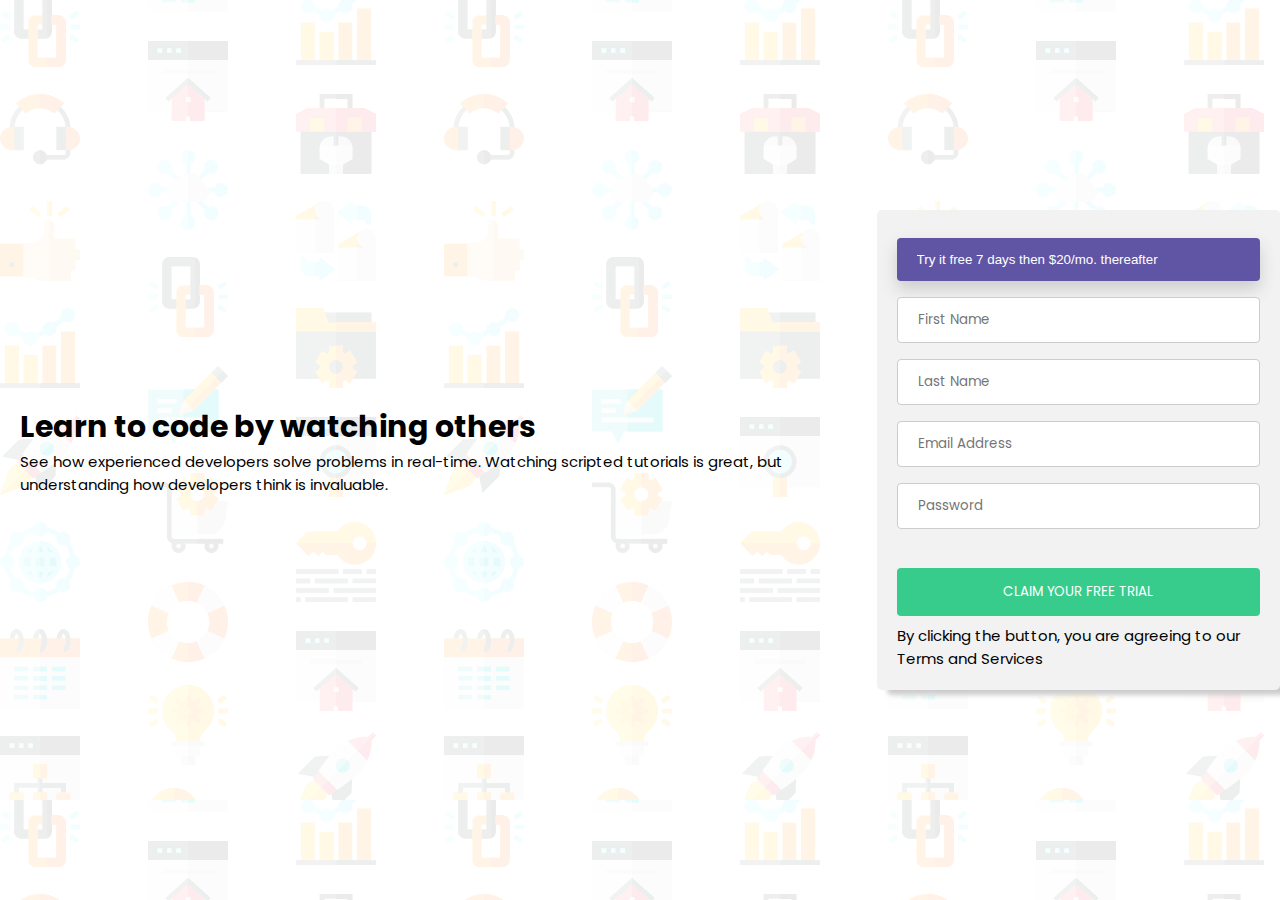
==== index.html @ 2d349966 "Updated" ====
<!DOCTYPE html>
<html lang="en">
    <head>
        <meta charset="UTF-8">
        <meta http-equiv="X-UA-Compatible" content="IE=edge">
        <meta name="viewport" content="width=device-width, initial-scale=1.0">
        <link href="https://fonts.googleapis.com/css2?family=Big+Shoulders+Display:wght@700&family=Lexend+Deca&family=Poppins:ital,wght@0,400;0,500;0,600;1,700&display=swap" rel="stylesheet">
        <link rel="stylesheet" href="style.css">
        <link rel="icon" type="image/png" sizes="32x32" href="./images/favicon-32x32.png">

        <title>Registration Form</title>

    </head>

    <body>


        <div class="container">

            <div class="h1">
                <h1>Learn to code by watching others</h1>

            <p>See how experienced developers solve problems in real-time. Watching scripted tutorials is great, 
                but understanding how developers think is invaluable.
            </p>
            </div>

            <div class="form">
                
                <form action="">
                    <input type="submit-1" value="Try it free 7 days then $20/mo. thereafter"><br>
                    <input type="text" id="fname" placeholder="First Name" required>
                    <br>
                    <input type="text" id="lname" placeholder="Last Name" required>
                    <br>
                    <input type="text" id="email" placeholder="Email Address" required>
                    <br>
                    <input type="text" id="password" placeholder="Password" required>
                    <br><br>
                    <input type="submit" value="CLAIM YOUR FREE TRIAL">
                    
                    <p>By clicking the button, you are agreeing to our <span>Terms and Services</span></p>

                </form>
            </div>
        </div>
    </body>
</html>
---- style.css ----
@import url('https://fonts.googleapis.com/css2?family=Big+Shoulders+Display:wght@700&family=Lexend+Deca&family=Poppins:wght@400;500;600;700&display=swap');
*{
    margin: 0;
    padding: 0;
    box-sizing: border-box;
}

.container{
    background-image: url(/images/bg-intro-desktop.png);
    width: 100%;
    height: 100vh;
    display: flex;
    align-items: center;
    justify-content: center;
    font-family: 'Poppins', sans-serif;
    font-size: 15px;
}

.h1{
    font-family: 'Poppins', sans-serif;
    font-size: 15px;
    padding: 20px;
}

.form{
    border-radius: 5px;
    background-color: #f2f2f2;
    padding: 20px;
    box-shadow: 10px 5px 5px #ccc;
}

input[type=text], select {
    width: 100%;
    padding: 12px 20px;
    margin: 8px 0;
    display: inline-block;
    border: 1px solid #ccc;
    border-radius: 4px;
    box-sizing: border-box;
    font-family:  'Poppins', sans-serif;
}


input[type=submit-1] {
    width: 100%;
    background-color: hsl(248, 32%, 49%);
    color: white;
    padding: 14px 20px;
    margin: 8px 0;
    border: none;
    border-radius: 4px;
    box-shadow: 0 8px 16px 0 #ccc;
}

input[type=submit] {
    width: 100%;
    background-color: hsl(154, 59%, 51%);
    color: white;
    padding: 14px 20px;
    margin: 8px 0;
    border: none;
    border-radius: 4px;
    cursor: pointer;
    font-family:  'Poppins', sans-serif;
}
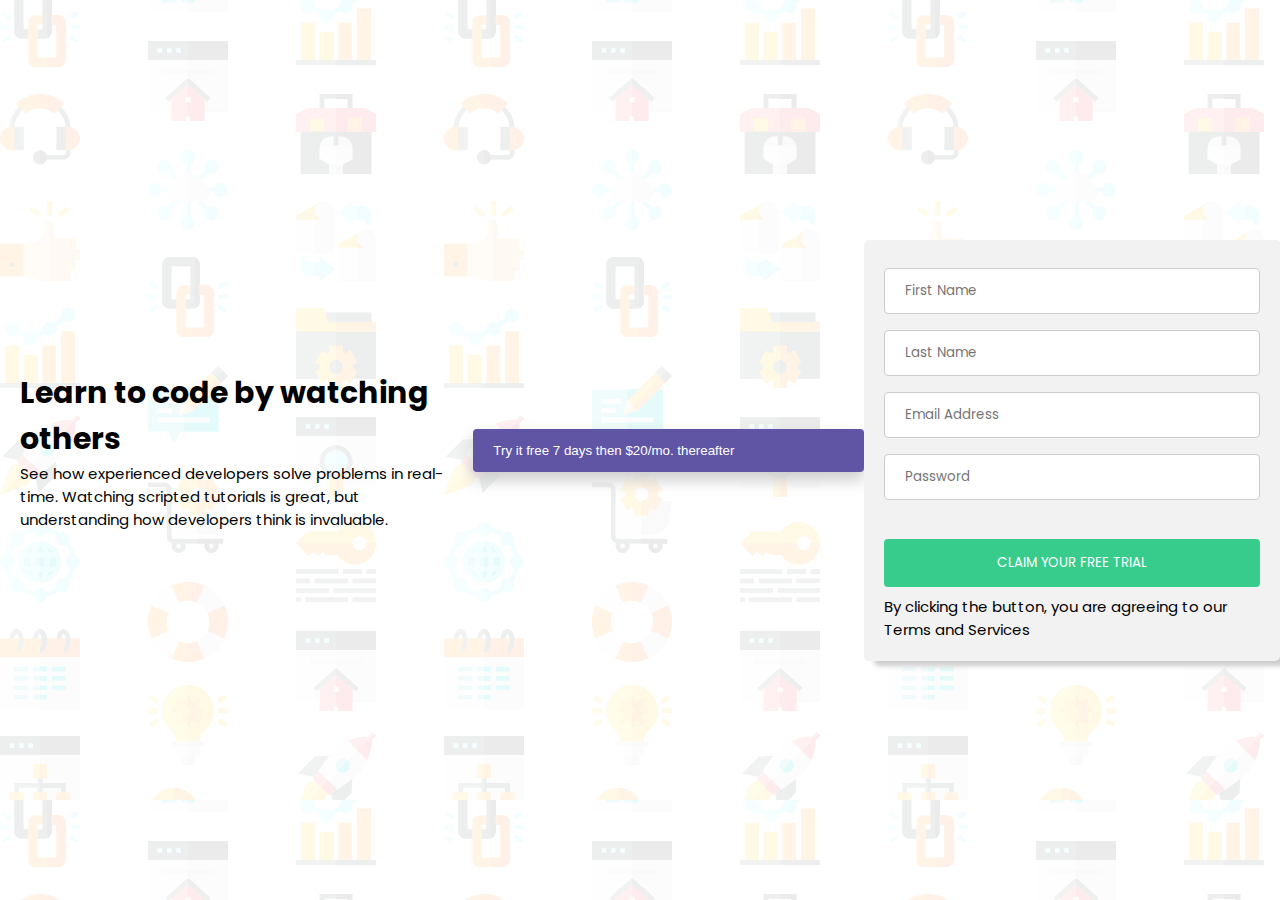
==== commit 247eacfa: "Updated" ====
--- a/index.html
+++ b/index.html
@@ -25,10 +25,12 @@
             </p>
             </div>
 
+            <div class="trial">
+                <input type="submit-1" value="Try it free 7 days then $20/mo. thereafter"><br>
+                </div>
+
             <div class="form">
-                
                 <form action="">
-                    <input type="submit-1" value="Try it free 7 days then $20/mo. thereafter"><br>
                     <input type="text" id="fname" placeholder="First Name" required>
                     <br>
                     <input type="text" id="lname" placeholder="Last Name" required>
--- a/style.css
+++ b/style.css
@@ -22,11 +22,17 @@
     padding: 20px;
 }
 
+.trial{
+    width: 80%;
+    margin-left: auto;
+}
+
 .form{
     border-radius: 5px;
     background-color: #f2f2f2;
     padding: 20px;
     box-shadow: 10px 5px 5px #ccc;
+    width: 80%;
 }
 
 input[type=text], select {
@@ -40,7 +46,6 @@
     font-family:  'Poppins', sans-serif;
 }
 
-
 input[type=submit-1] {
     width: 100%;
     background-color: hsl(248, 32%, 49%);
@@ -51,6 +56,7 @@
     border-radius: 4px;
     box-shadow: 0 8px 16px 0 #ccc;
 }
+
 
 input[type=submit] {
     width: 100%;
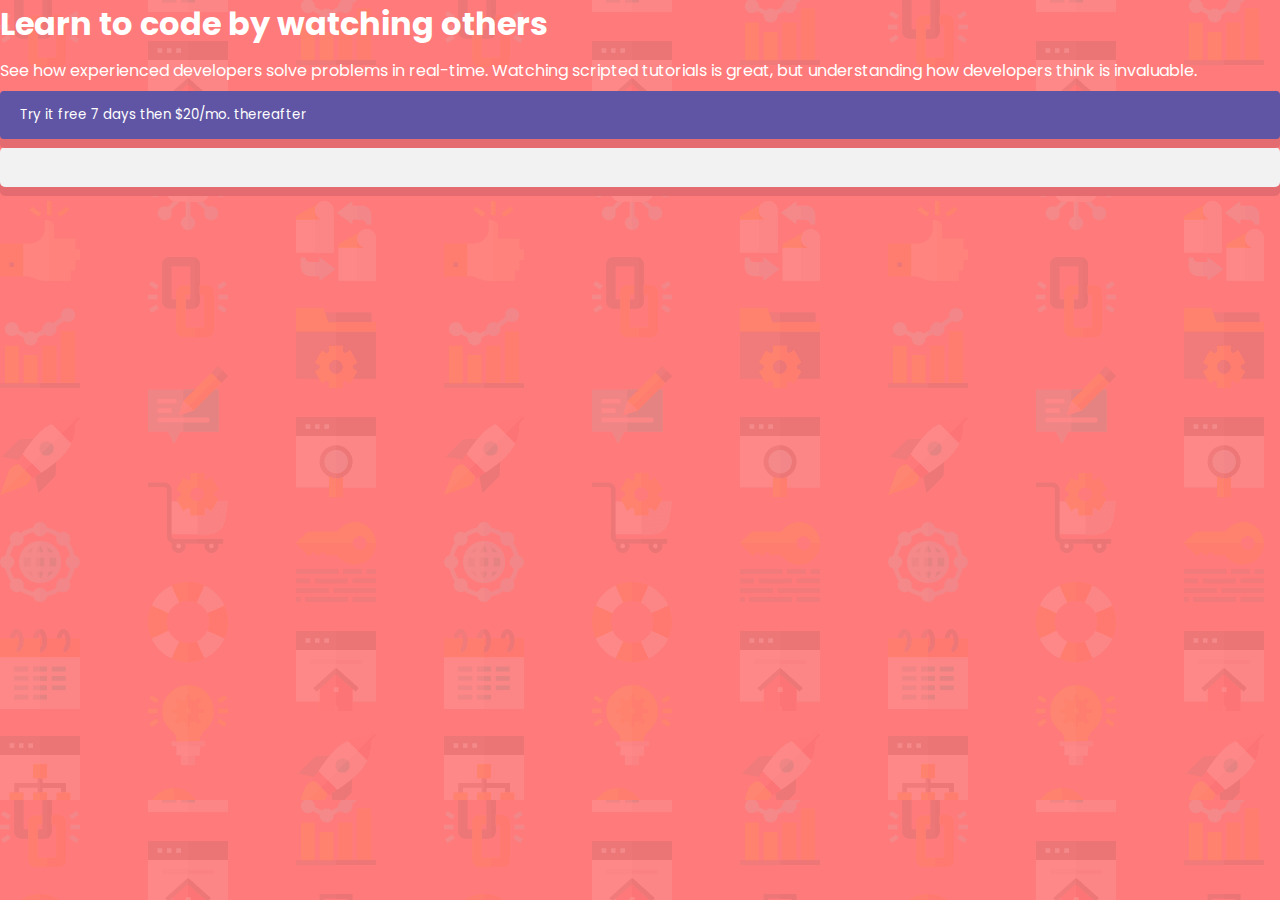
==== commit 95860e45: "Updated" ====
--- a/index.html
+++ b/index.html
@@ -13,38 +13,22 @@
     </head>
 
     <body>
-
-
-        <div class="container">
-
-            <div class="h1">
-                <h1>Learn to code by watching others</h1>
-
-            <p>See how experienced developers solve problems in real-time. Watching scripted tutorials is great, 
+            <div class="container">
+                <div class="class learn">
+                    <h1 class="h1">Learn to code by watching others</h1>
+                    <p>See how experienced developers solve problems in real-time. Watching scripted tutorials is great, 
                 but understanding how developers think is invaluable.
-            </p>
+                </p>
+                </div>
             </div>
 
-            <div class="trial">
-                <input type="submit-1" value="Try it free 7 days then $20/mo. thereafter"><br>
-                </div>
+            <div class="try">
+                <input type="submit-1" value="Try it free 7 days then $20/mo. thereafter">
+            </div>
 
             <div class="form">
-                <form action="">
-                    <input type="text" id="fname" placeholder="First Name" required>
-                    <br>
-                    <input type="text" id="lname" placeholder="Last Name" required>
-                    <br>
-                    <input type="text" id="email" placeholder="Email Address" required>
-                    <br>
-                    <input type="text" id="password" placeholder="Password" required>
-                    <br><br>
-                    <input type="submit" value="CLAIM YOUR FREE TRIAL">
-                    
-                    <p>By clicking the button, you are agreeing to our <span>Terms and Services</span></p>
+                
+            </div>
 
-                </form>
-            </div>
-        </div>
     </body>
 </html>
--- a/style.css
+++ b/style.css
@@ -5,34 +5,40 @@
     box-sizing: border-box;
 }
 
-.container{
+body{
     background-image: url(/images/bg-intro-desktop.png);
-    width: 100%;
-    height: 100vh;
-    display: flex;
-    align-items: center;
-    justify-content: center;
-    font-family: 'Poppins', sans-serif;
-    font-size: 15px;
+    background-color: hsl(0, 100%, 74%);
 }
 
 .h1{
     font-family: 'Poppins', sans-serif;
-    font-size: 15px;
-    padding: 20px;
+    color: white;
+    padding-bottom: 10px;
 }
 
-.trial{
-    width: 80%;
-    margin-left: auto;
+p{
+    font-family: 'Poppins', sans-serif;
+    color: white;
+}
+
+input[type=submit-1] {
+    width: 100%;
+    background-color: hsl(248, 32%, 49%);
+    color: white;
+    font-family: 'Poppins', sans-serif;
+    padding: 14px 20px;
+    margin: 8px 0;
+    border: none;
+    border-radius: 4px;
+    box-shadow: 0 9px 0 #e46c70;
 }
 
 .form{
+    width: 100%;
     border-radius: 5px;
     background-color: #f2f2f2;
     padding: 20px;
-    box-shadow: 10px 5px 5px #ccc;
-    width: 80%;
+    box-shadow: 0 9px 0 #e46c70;
 }
 
 input[type=text], select {
@@ -46,18 +52,6 @@
     font-family:  'Poppins', sans-serif;
 }
 
-input[type=submit-1] {
-    width: 100%;
-    background-color: hsl(248, 32%, 49%);
-    color: white;
-    padding: 14px 20px;
-    margin: 8px 0;
-    border: none;
-    border-radius: 4px;
-    box-shadow: 0 8px 16px 0 #ccc;
-}
-
-
 input[type=submit] {
     width: 100%;
     background-color: hsl(154, 59%, 51%);
@@ -68,4 +62,15 @@
     border-radius: 4px;
     cursor: pointer;
     font-family:  'Poppins', sans-serif;
-}+}
+
+span{
+    color: hsl(0, 100%, 74%) ;
+}
+
+@media screen and(max-width:1440px;)  {
+    .container{
+        width: auto;
+    }
+}
+
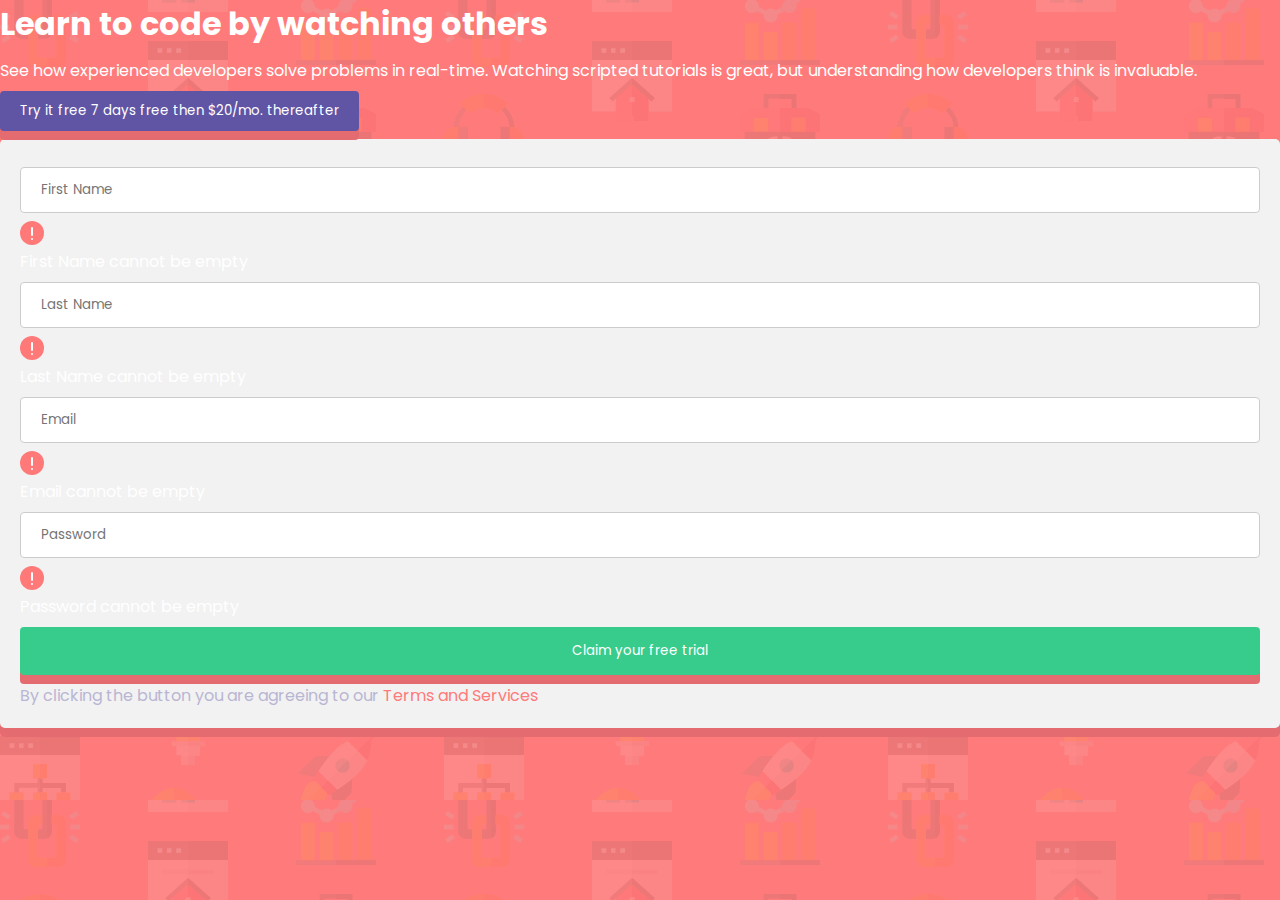
==== commit d02d48cc: "Updated" ====
--- a/index.html
+++ b/index.html
@@ -22,12 +22,40 @@
                 </div>
             </div>
 
-            <div class="try">
-                <input type="submit-1" value="Try it free 7 days then $20/mo. thereafter">
+            <div class="first-box">
+                <div class="fist-top-box">
+                <button><p>Try it free 7 days free <span class="try">then $20/mo. thereafter</span></p></button>    
+                </div>
             </div>
 
-            <div class="form">
-                
+            <div class="form-container">
+                <form action="#">
+                    <div class="field-group">
+                        <input type="text" id="firstname" name="firstname" placeholder="First Name" required>
+                        <img src="/images/icon-error.svg" class="error-icon" alt="error-img">
+                        <p class="error-text"> First Name cannot be empty</p>
+                    </div>
+
+                                        <div class="field-group">
+                        <input type="text" id="lastname" name="lastname" placeholder="Last Name" required>
+                        <img src="/images/icon-error.svg" class="error-icon" alt="error-img">
+                        <p class="error-text"> Last Name cannot be empty</p>
+                    </div>
+
+                                        <div class="field-group">
+                        <input type="text" id="emai" name="email" placeholder="Email" required>
+                        <img src="/images/icon-error.svg" class="error-icon" alt="error-img">
+                        <p class="error-text">Email cannot be empty</p>
+                    </div>
+
+                                        <div class="field-group">
+                        <input type="text" id="password" name="password" placeholder="Password" required>
+                        <img src="/images/icon-error.svg" class="error-icon" alt="error-img">
+                        <p class="error-text">Password cannot be empty</p>
+                    </div>
+                    <button class="footer-button" type="submit">Claim your free trial</button>
+                    <p class="form-footer">By clicking the button you are agreeing to our <span>Terms and Services</span></p>
+                </form>
             </div>
 
     </body>
--- a/style.css
+++ b/style.css
@@ -21,19 +21,22 @@
     color: white;
 }
 
-input[type=submit-1] {
-    width: 100%;
+button{
+    font-family: 'Poppins', sans-serif;
     background-color: hsl(248, 32%, 49%);
-    color: white;
-    font-family: 'Poppins', sans-serif;
-    padding: 14px 20px;
+    padding-bottom: 10px;
+    padding: 10px 20px;
     margin: 8px 0;
     border: none;
     border-radius: 4px;
     box-shadow: 0 9px 0 #e46c70;
 }
 
-.form{
+.try{
+    color: white;
+}
+
+.form-container{
     width: 100%;
     border-radius: 5px;
     background-color: #f2f2f2;
@@ -45,14 +48,14 @@
     width: 100%;
     padding: 12px 20px;
     margin: 8px 0;
-    display: inline-block;
+    display: block;
     border: 1px solid #ccc;
     border-radius: 4px;
     box-sizing: border-box;
     font-family:  'Poppins', sans-serif;
 }
 
-input[type=submit] {
+.footer-button {
     width: 100%;
     background-color: hsl(154, 59%, 51%);
     color: white;
@@ -64,13 +67,12 @@
     font-family:  'Poppins', sans-serif;
 }
 
+.form-footer{
+    color: hsl(246, 25%, 77%);
+}
+
 span{
     color: hsl(0, 100%, 74%) ;
 }
 
-@media screen and(max-width:1440px;)  {
-    .container{
-        width: auto;
-    }
-}
 
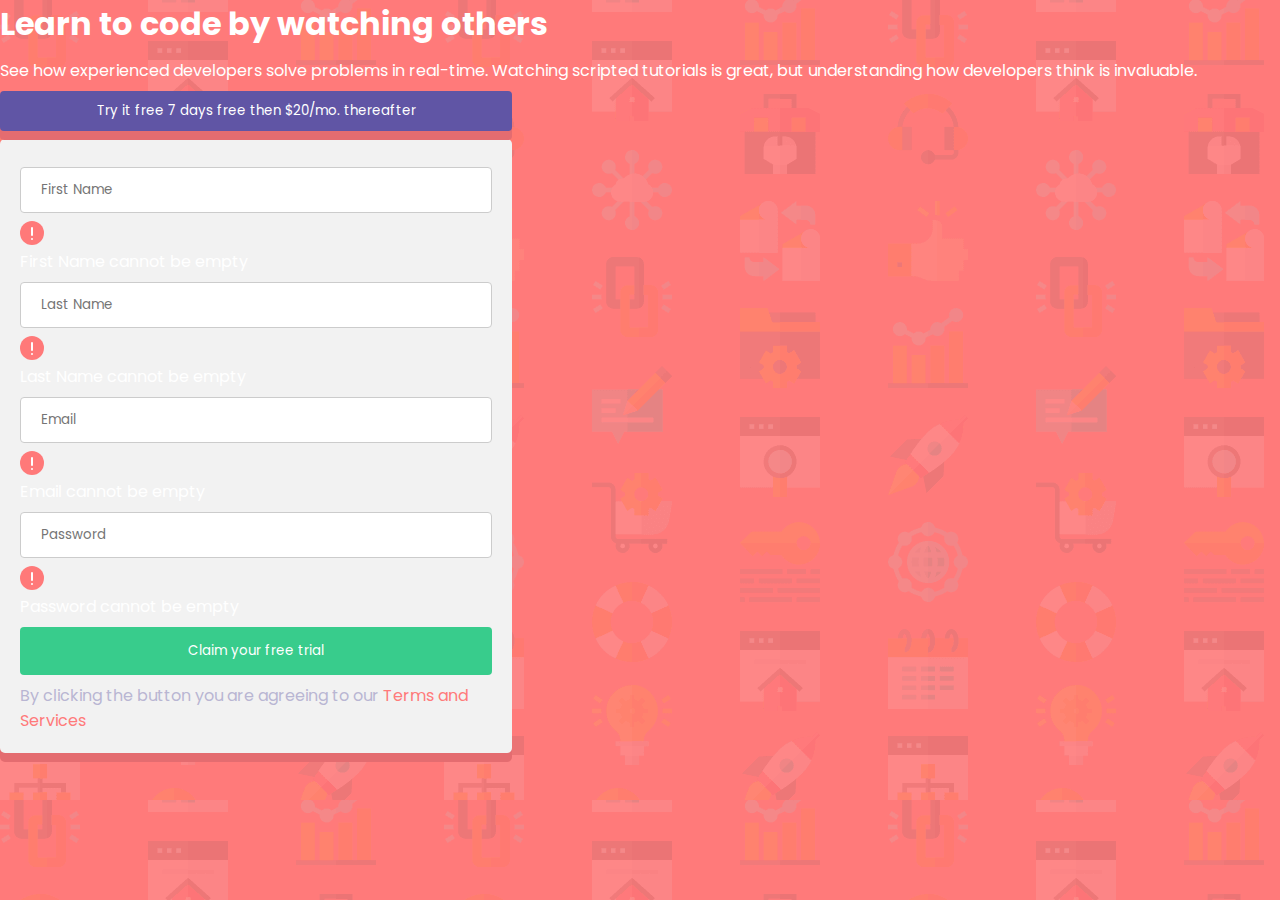
==== commit d0c5687d: "Updated" ====
--- a/index.html
+++ b/index.html
@@ -24,7 +24,7 @@
 
             <div class="first-box">
                 <div class="fist-top-box">
-                <button><p>Try it free 7 days free <span class="try">then $20/mo. thereafter</span></p></button>    
+                <button class="btn-1"><p>Try it free 7 days free <span class="try">then $20/mo. thereafter</span></p></button>    
                 </div>
             </div>
 
@@ -53,7 +53,7 @@
                         <img src="/images/icon-error.svg" class="error-icon" alt="error-img">
                         <p class="error-text">Password cannot be empty</p>
                     </div>
-                    <button class="footer-button" type="submit">Claim your free trial</button>
+                    <button class="btn-2" type="submit">Claim your free trial</button>
                     <p class="form-footer">By clicking the button you are agreeing to our <span>Terms and Services</span></p>
                 </form>
             </div>
--- a/style.css
+++ b/style.css
@@ -21,10 +21,11 @@
     color: white;
 }
 
-button{
+.btn-1{
     font-family: 'Poppins', sans-serif;
     background-color: hsl(248, 32%, 49%);
-    padding-bottom: 10px;
+    width: 40%;
+    padding-bottom: 20px;
     padding: 10px 20px;
     margin: 8px 0;
     border: none;
@@ -37,9 +38,10 @@
 }
 
 .form-container{
-    width: 100%;
+    width: 40%;
     border-radius: 5px;
     background-color: #f2f2f2;
+    padding-top: 10px;
     padding: 20px;
     box-shadow: 0 9px 0 #e46c70;
 }
@@ -55,7 +57,7 @@
     font-family:  'Poppins', sans-serif;
 }
 
-.footer-button {
+.btn-2 {
     width: 100%;
     background-color: hsl(154, 59%, 51%);
     color: white;
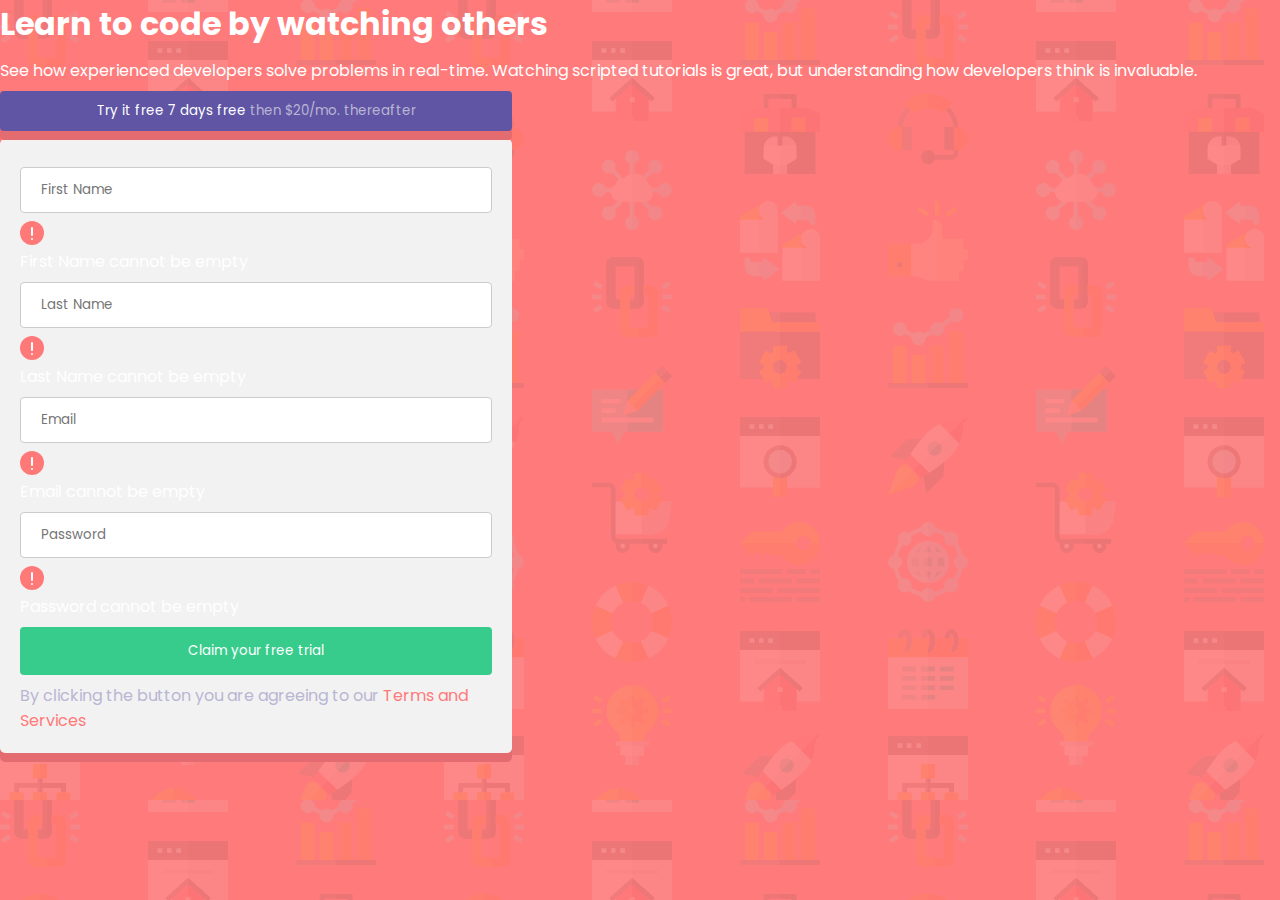
==== commit 6d46f6c5: "Updated" ====
--- a/index.html
+++ b/index.html
@@ -24,7 +24,7 @@
 
             <div class="first-box">
                 <div class="fist-top-box">
-                <button class="btn-1"><p>Try it free 7 days free <span class="try">then $20/mo. thereafter</span></p></button>    
+                <button class="btn-1"><p><span class="try">Try it free 7 days free</span> <span class="try1">then $20/mo. thereafter</span></p></button>    
                 </div>
             </div>
 
--- a/style.css
+++ b/style.css
@@ -8,6 +8,7 @@
 body{
     background-image: url(/images/bg-intro-desktop.png);
     background-color: hsl(0, 100%, 74%);
+    
 }
 
 .h1{
@@ -37,6 +38,10 @@
     color: white;
 }
 
+.try1{
+    color: hsl(246, 25%, 77%);
+}
+
 .form-container{
     width: 40%;
     border-radius: 5px;
@@ -44,6 +49,7 @@
     padding-top: 10px;
     padding: 20px;
     box-shadow: 0 9px 0 #e46c70;
+    
 }
 
 input[type=text], select {
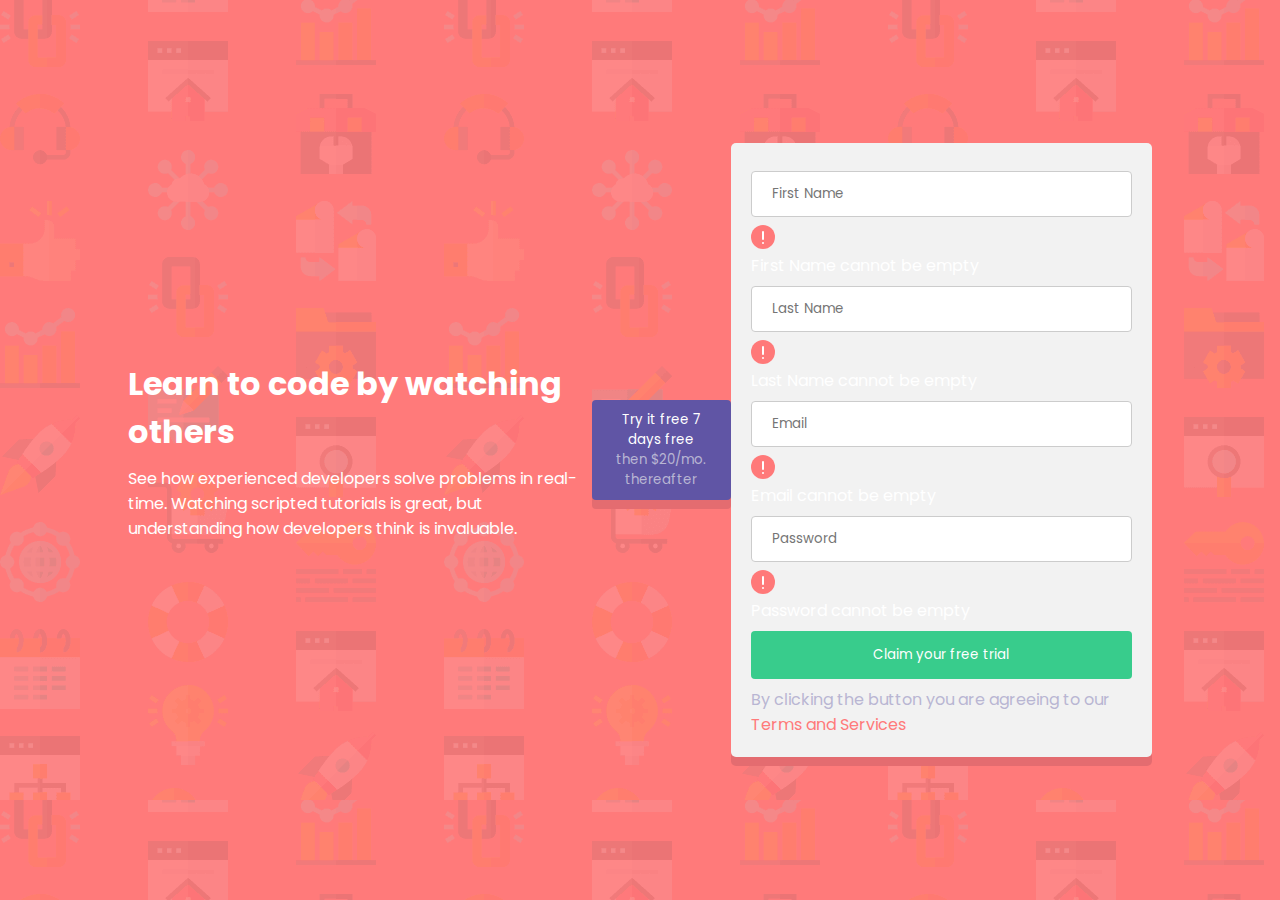
==== commit bd390758: "Updated" ====
--- a/index.html
+++ b/index.html
@@ -13,50 +13,59 @@
     </head>
 
     <body>
-            <div class="container">
-                <div class="class learn">
-                    <h1 class="h1">Learn to code by watching others</h1>
-                    <p>See how experienced developers solve problems in real-time. Watching scripted tutorials is great, 
-                but understanding how developers think is invaluable.
+        <div class="container">
+            <div class="class learn">
+                <h1 class="h1">Learn to code by watching others</h1>
+                <p>See how experienced developers solve problems in real-time. Watching scripted tutorials is great, 
+                                    but understanding how developers think is invaluable.
                 </p>
+            </div>
+        </div>
+
+        <div class="first-box">
+            <div class="fist-top-box">
+                <button class="btn-1">
+                    <p>
+                        <span class="try">Try it free 7 days free</span>
+                        <span class="try1">then $20/mo. thereafter</span>
+                    </p>
+                </button>
+            </div>
+        </div>
+
+        <div class="form-container">
+            <form action="#">
+                <div class="field-group">
+                    <input type="text" id="firstname" name="firstname" placeholder="First Name" required>
+                    <img src="/images/icon-error.svg" class="error-icon" alt="error-img">
+                    <p class="error-text">
+                        First Name cannot be empty</p>
                 </div>
-            </div>
 
-            <div class="first-box">
-                <div class="fist-top-box">
-                <button class="btn-1"><p><span class="try">Try it free 7 days free</span> <span class="try1">then $20/mo. thereafter</span></p></button>    
+                <div class="field-group">
+                    <input type="text" id="lastname" name="lastname" placeholder="Last Name" required>
+                    <img src="/images/icon-error.svg" class="error-icon" alt="error-img">
+                    <p class="error-text">
+                        Last Name cannot be empty</p>
                 </div>
-            </div>
 
-            <div class="form-container">
-                <form action="#">
-                    <div class="field-group">
-                        <input type="text" id="firstname" name="firstname" placeholder="First Name" required>
-                        <img src="/images/icon-error.svg" class="error-icon" alt="error-img">
-                        <p class="error-text"> First Name cannot be empty</p>
-                    </div>
+                <div class="field-group">
+                    <input type="text" id="emai" name="email" placeholder="Email" required>
+                    <img src="/images/icon-error.svg" class="error-icon" alt="error-img">
+                    <p class="error-text">Email cannot be empty</p>
+                </div>
 
-                                        <div class="field-group">
-                        <input type="text" id="lastname" name="lastname" placeholder="Last Name" required>
-                        <img src="/images/icon-error.svg" class="error-icon" alt="error-img">
-                        <p class="error-text"> Last Name cannot be empty</p>
-                    </div>
-
-                                        <div class="field-group">
-                        <input type="text" id="emai" name="email" placeholder="Email" required>
-                        <img src="/images/icon-error.svg" class="error-icon" alt="error-img">
-                        <p class="error-text">Email cannot be empty</p>
-                    </div>
-
-                                        <div class="field-group">
-                        <input type="text" id="password" name="password" placeholder="Password" required>
-                        <img src="/images/icon-error.svg" class="error-icon" alt="error-img">
-                        <p class="error-text">Password cannot be empty</p>
-                    </div>
-                    <button class="btn-2" type="submit">Claim your free trial</button>
-                    <p class="form-footer">By clicking the button you are agreeing to our <span>Terms and Services</span></p>
-                </form>
-            </div>
+                <div class="field-group">
+                    <input type="text" id="password" name="password" placeholder="Password" required>
+                    <img src="/images/icon-error.svg" class="error-icon" alt="error-img">
+                    <p class="error-text">Password cannot be empty</p>
+                </div>
+                <button class="btn-2" type="submit">Claim your free trial</button>
+                <p class="form-footer">By clicking the button you are agreeing to our
+                    <span>Terms and Services</span>
+                </p>
+            </form>
+        </div>
 
     </body>
 </html>
--- a/style.css
+++ b/style.css
@@ -8,7 +8,13 @@
 body{
     background-image: url(/images/bg-intro-desktop.png);
     background-color: hsl(0, 100%, 74%);
-    
+    width: 80%;
+    margin: auto;
+    display: flex;
+    justify-content: center;
+    align-items: center;
+    height: 100vh;
+    flex-direction: row;
 }
 
 .h1{
@@ -25,7 +31,7 @@
 .btn-1{
     font-family: 'Poppins', sans-serif;
     background-color: hsl(248, 32%, 49%);
-    width: 40%;
+    width: 100%;
     padding-bottom: 20px;
     padding: 10px 20px;
     margin: 8px 0;
@@ -43,7 +49,7 @@
 }
 
 .form-container{
-    width: 40%;
+    width: 100%;
     border-radius: 5px;
     background-color: #f2f2f2;
     padding-top: 10px;
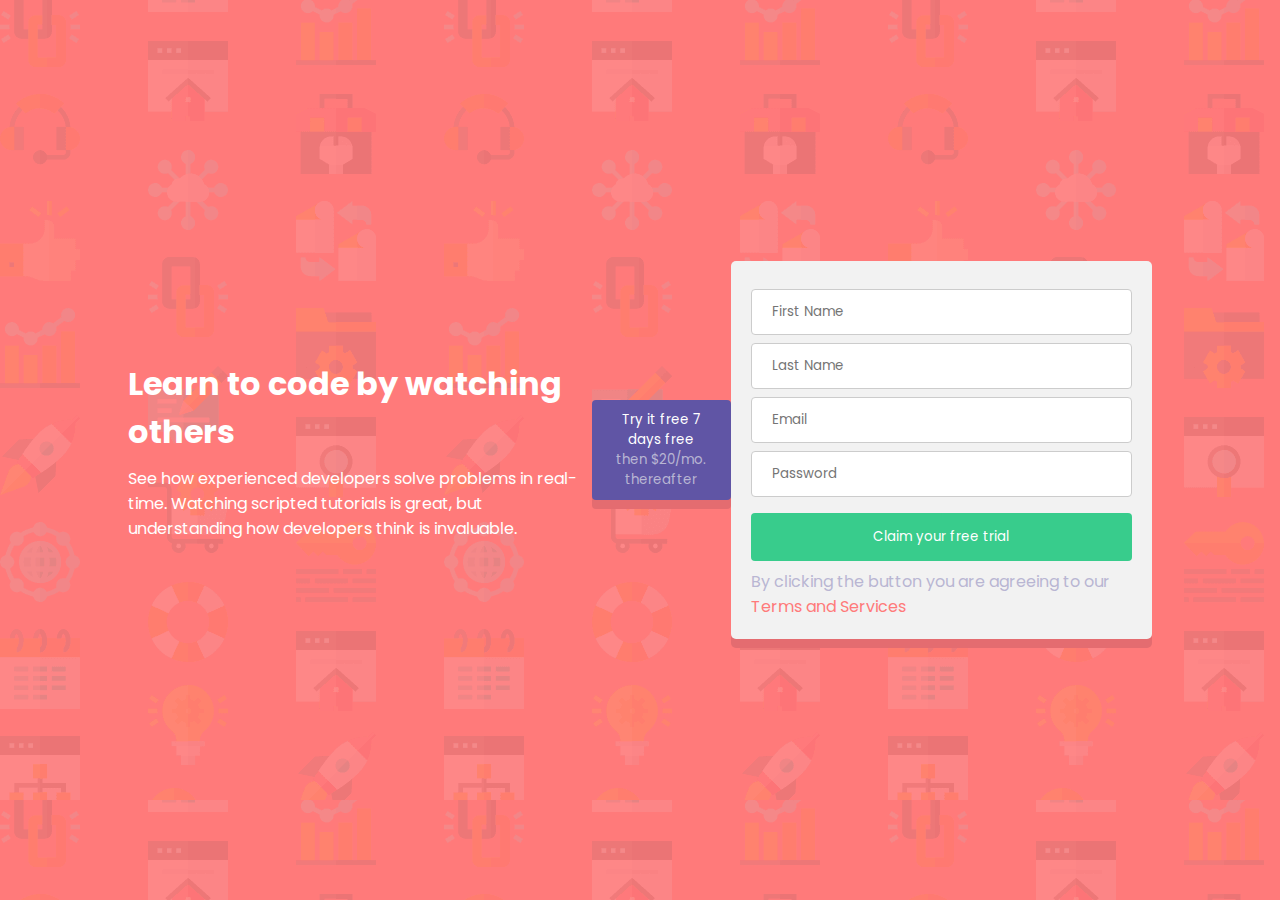
==== commit 08fea6b3: "Updated" ====
--- a/index.html
+++ b/index.html
@@ -8,6 +8,9 @@
         <link rel="stylesheet" href="style.css">
         <link rel="icon" type="image/png" sizes="32x32" href="./images/favicon-32x32.png">
 
+        <link rel="stylesheet" media="screen and (min-width: 1440px)" href="desktop.css">
+    <link rel="stylesheet" media="screen and (max-width: 375px)" href="mobile.css">
+
         <title>Registration Form</title>
 
     </head>
@@ -17,12 +20,12 @@
             <div class="class learn">
                 <h1 class="h1">Learn to code by watching others</h1>
                 <p>See how experienced developers solve problems in real-time. Watching scripted tutorials is great, 
-                                    but understanding how developers think is invaluable.
+                                                        but understanding how developers think is invaluable.
                 </p>
             </div>
         </div>
 
-        <div class="first-box">
+                    <div class="first-box">
             <div class="fist-top-box">
                 <button class="btn-1">
                     <p>
@@ -33,33 +36,26 @@
             </div>
         </div>
 
+
         <div class="form-container">
             <form action="#">
-                <div class="field-group">
+                <div class="input-container" class="error-text">
                     <input type="text" id="firstname" name="firstname" placeholder="First Name" required>
-                    <img src="/images/icon-error.svg" class="error-icon" alt="error-img">
-                    <p class="error-text">
-                        First Name cannot be empty</p>
                 </div>
 
-                <div class="field-group">
+                <div class="input-container" class="error-text">
                     <input type="text" id="lastname" name="lastname" placeholder="Last Name" required>
-                    <img src="/images/icon-error.svg" class="error-icon" alt="error-img">
-                    <p class="error-text">
-                        Last Name cannot be empty</p>
                 </div>
 
-                <div class="field-group">
+                <div class="input-container" class="error-text">
                     <input type="text" id="emai" name="email" placeholder="Email" required>
-                    <img src="/images/icon-error.svg" class="error-icon" alt="error-img">
-                    <p class="error-text">Email cannot be empty</p>
                 </div>
 
-                <div class="field-group">
+                <div class="input-container" class="error-text">
                     <input type="text" id="password" name="password" placeholder="Password" required>
-                    <img src="/images/icon-error.svg" class="error-icon" alt="error-img">
-                    <p class="error-text">Password cannot be empty</p>
                 </div>
+
+
                 <button class="btn-2" type="submit">Claim your free trial</button>
                 <p class="form-footer">By clicking the button you are agreeing to our
                     <span>Terms and Services</span>
--- a/style.css
+++ b/style.css
@@ -15,6 +15,7 @@
     align-items: center;
     height: 100vh;
     flex-direction: row;
+    position: relative;
 }
 
 .h1{
@@ -89,4 +90,14 @@
     color: hsl(0, 100%, 74%) ;
 }
 
+@media screen and (max-width: 1440px) {
+    .body{
+        width: 50%
+    }
+}
 
+@media screen and (max-width: 375px) {
+    .body{
+        width: 100%
+    }
+}